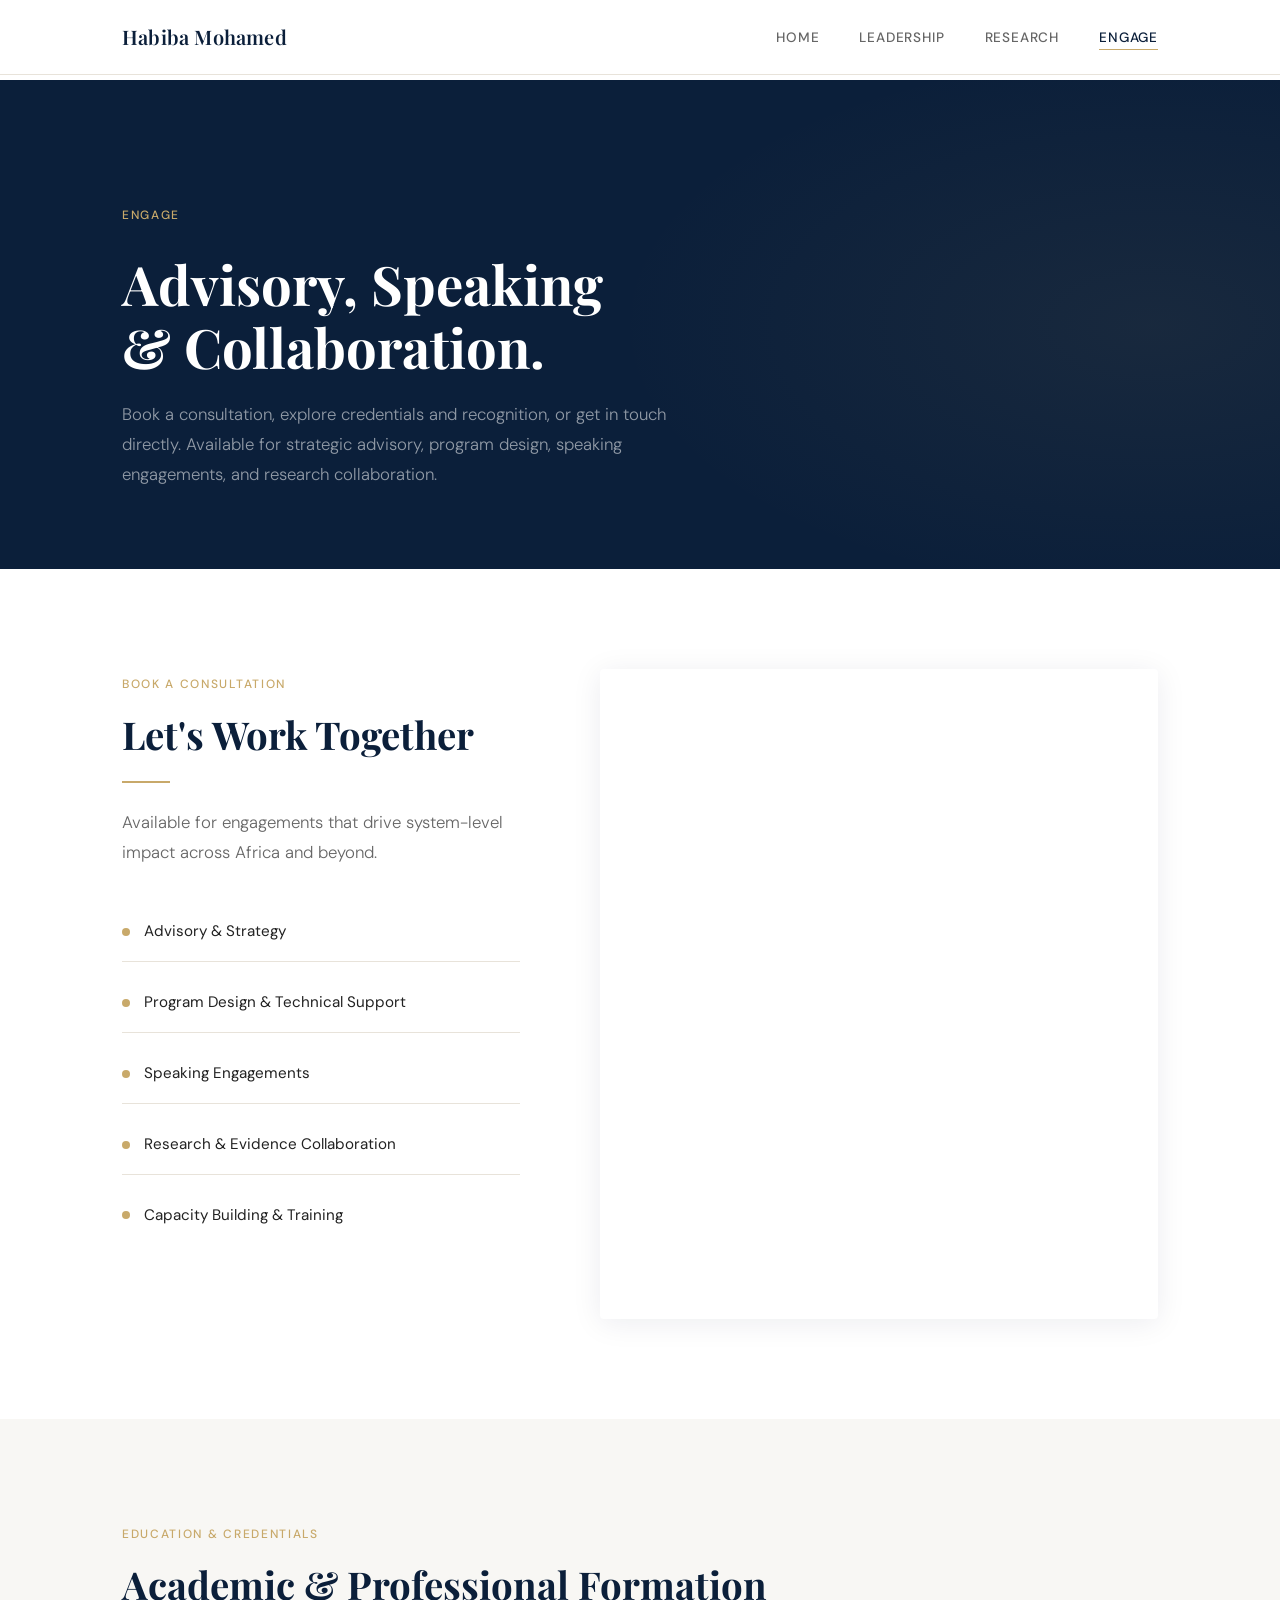
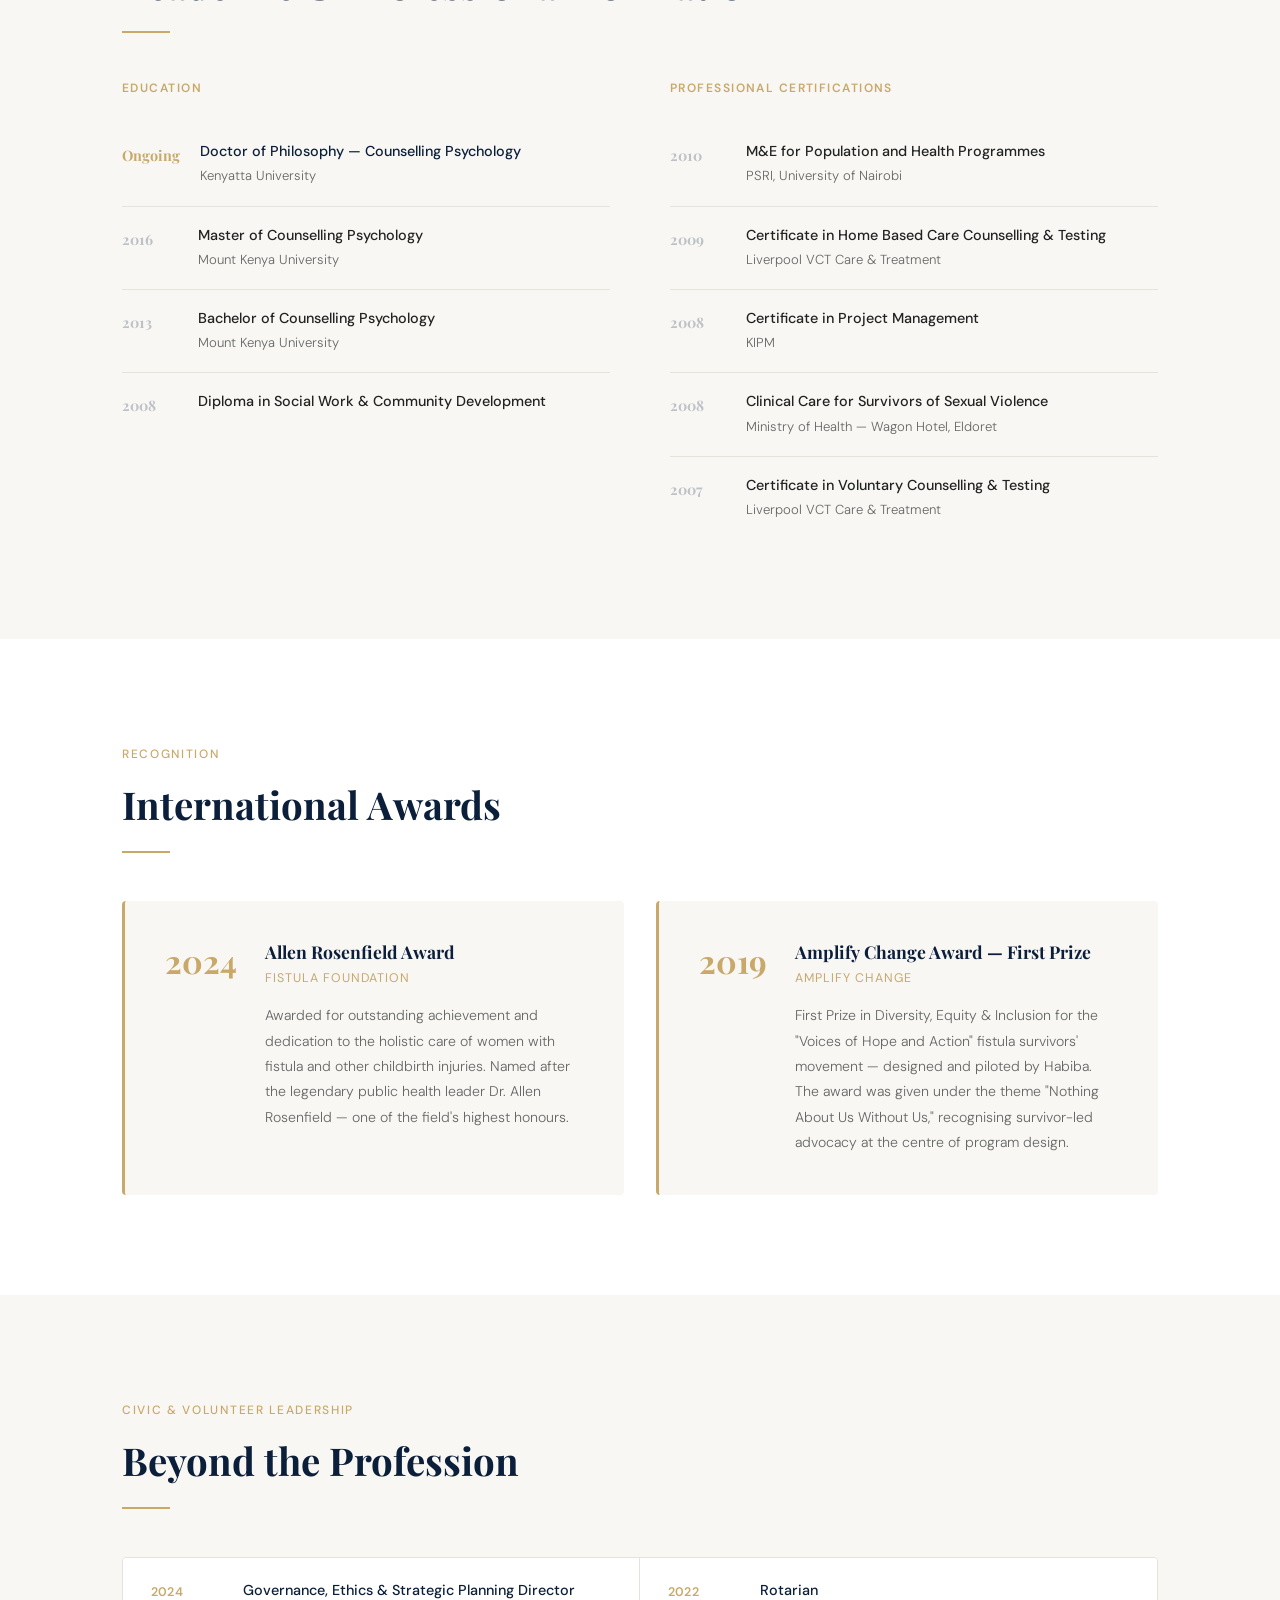
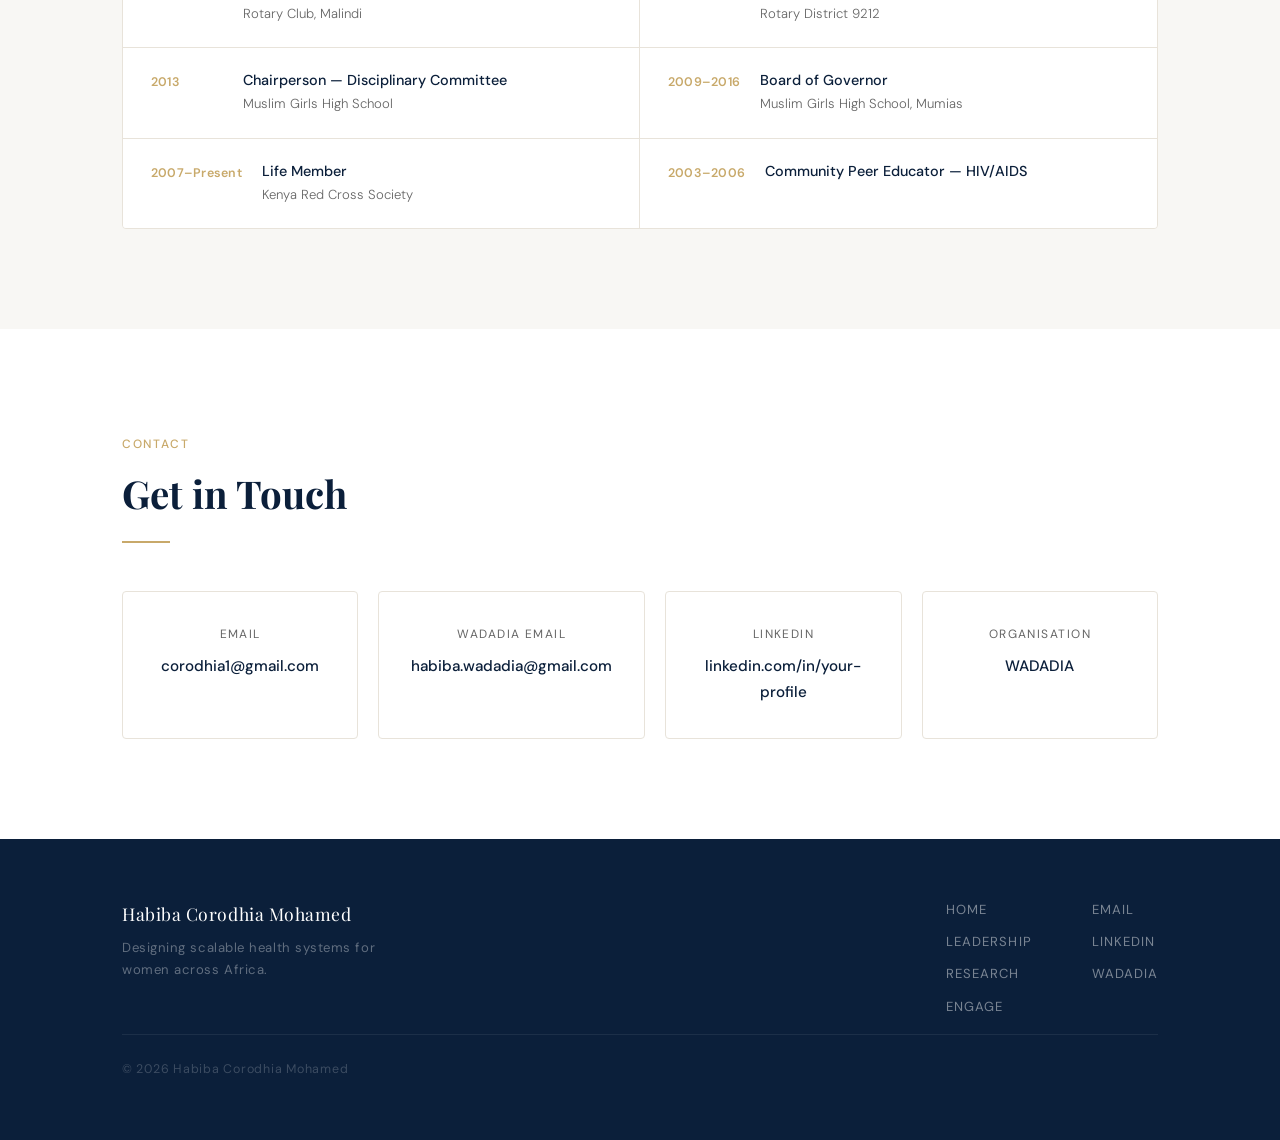
==== engage.html @ aa52023c "added the resume content" ====
<!DOCTYPE html>
<html lang="en">
<head>
  <meta charset="UTF-8" />
  <meta name="viewport" content="width=device-width, initial-scale=1.0" />
  <meta name="description" content="Habiba Corodhia Mohamed — Book a consultation, explore credentials, awards, and get in touch." />
  <title>Engage — Habiba Corodhia Mohamed</title>
  <link rel="stylesheet" href="css/styles.css" />
</head>
<body>
  <!-- Slide-in mobile sidebar -->
  <div class="mobile-sidebar-overlay" id="sidebarOverlay"></div>
  <aside class="mobile-sidebar" id="mobileSidebar">
    <button class="mobile-sidebar-close" id="sidebarClose" aria-label="Close menu">&times;</button>
    <ul class="mobile-sidebar-nav">
      <li><a href="index.html">Home</a></li>
      <li><a href="leadership.html">Leadership</a></li>
      <li><a href="research.html">Research</a></li>
      <li><a href="engage.html">Engage</a></li>
    </ul>
  </aside>
  
  <!-- HEADER -->
  <header class="header">
    <div class="container nav">
      <span class="nav-brand">Habiba Mohamed</span>
      <button class="nav-toggle" aria-label="Toggle navigation">
      <span></span>
      <span></span>
      <span></span>
    </button>
      <ul class="nav-links">
        <li><a href="index.html">Home</a></li>
        <li><a href="leadership.html">Leadership</a></li>
        <li><a href="research.html">Research</a></li>
        <li><a href="engage.html">Engage</a></li>
      </ul>
    </div>
  </header>

  <main>

    <!-- PAGE HERO -->
    <section class="page-hero">
      <div class="container">
        <span class="section-label">Engage</span>
        <h1 class="page-hero-title">
          Advisory, Speaking<br>&amp; Collaboration.
        </h1>
        <p class="page-hero-sub">
          Book a consultation, explore credentials and recognition, or get in touch directly. Available for strategic advisory, program design, speaking engagements, and research collaboration.
        </p>
      </div>
    </section>

    <!-- BOOKING -->
    <section class="section-white">
      <div class="container">
        <div class="booking-inner">

          <div class="booking-info">
            <span class="section-label">Book a Consultation</span>
            <h2 class="section-title">Let's Work Together</h2>
            <div class="divider"></div>
            <p class="section-sub">
              Available for engagements that drive system-level impact across Africa and beyond.
            </p>

            <div class="booking-services">
              <div class="booking-service">
                <span class="booking-service-icon"></span>
                Advisory &amp; Strategy
              </div>
              <div class="booking-service">
                <span class="booking-service-icon"></span>
                Program Design &amp; Technical Support
              </div>
              <div class="booking-service">
                <span class="booking-service-icon"></span>
                Speaking Engagements
              </div>
              <div class="booking-service">
                <span class="booking-service-icon"></span>
                Research &amp; Evidence Collaboration
              </div>
              <div class="booking-service">
                <span class="booking-service-icon"></span>
                Capacity Building &amp; Training
              </div>
            </div>
          </div>

          <div class="zoom-scheduler-wrap">
            <!-- Replace with actual Zoom Scheduler booking URL -->
            <iframe
              src="https://scheduler.zoom.us/habiba-mohamed-in3ov9/40mins-consultation-support-and-mentorship-with-habiba?embed=true" 
              allow="camera; microphone"
              scrolling="no"
              frameborder="0"
              title="Book a consultation with Habiba Corodhia Mohamed"
              loading="lazy"
              allowfullscreen>
            </iframe>
          </div>

        </div>
      </div>
    </section>

    <!-- EDUCATION & CREDENTIALS -->
    <section class="resp-section">
      <div class="container">
        <span class="section-label">Education &amp; Credentials</span>
        <h2 class="section-title">Academic &amp; Professional Formation</h2>
        <div class="divider"></div>

        <div class="credentials-grid">

          <div class="credentials-col">
            <h4 class="credentials-col-title">Education</h4>

            <div class="credential-item credential-item--active">
              <div class="credential-year">Ongoing</div>
              <div class="credential-body">
                <strong>Doctor of Philosophy — Counselling Psychology</strong>
                <span>Kenyatta University</span>
              </div>
            </div>

            <div class="credential-item">
              <div class="credential-year">2016</div>
              <div class="credential-body">
                <strong>Master of Counselling Psychology</strong>
                <span>Mount Kenya University</span>
              </div>
            </div>

            <div class="credential-item">
              <div class="credential-year">2013</div>
              <div class="credential-body">
                <strong>Bachelor of Counselling Psychology</strong>
                <span>Mount Kenya University</span>
              </div>
            </div>

            <div class="credential-item">
              <div class="credential-year">2008</div>
              <div class="credential-body">
                <strong>Diploma in Social Work &amp; Community Development</strong>
                <span></span>
              </div>
            </div>

          </div>

          <div class="credentials-col">
            <h4 class="credentials-col-title">Professional Certifications</h4>

            <div class="credential-item">
              <div class="credential-year">2010</div>
              <div class="credential-body">
                <strong>M&amp;E for Population and Health Programmes</strong>
                <span>PSRI, University of Nairobi</span>
              </div>
            </div>

            <div class="credential-item">
              <div class="credential-year">2009</div>
              <div class="credential-body">
                <strong>Certificate in Home Based Care Counselling &amp; Testing</strong>
                <span>Liverpool VCT Care &amp; Treatment</span>
              </div>
            </div>

            <div class="credential-item">
              <div class="credential-year">2008</div>
              <div class="credential-body">
                <strong>Certificate in Project Management</strong>
                <span>KIPM</span>
              </div>
            </div>

            <div class="credential-item">
              <div class="credential-year">2008</div>
              <div class="credential-body">
                <strong>Clinical Care for Survivors of Sexual Violence</strong>
                <span>Ministry of Health — Wagon Hotel, Eldoret</span>
              </div>
            </div>

            <div class="credential-item">
              <div class="credential-year">2007</div>
              <div class="credential-body">
                <strong>Certificate in Voluntary Counselling &amp; Testing</strong>
                <span>Liverpool VCT Care &amp; Treatment</span>
              </div>
            </div>

          </div>

        </div>
      </div>
    </section>

    <!-- AWARDS -->
    <section class="section-white">
      <div class="container">
        <span class="section-label">Recognition</span>
        <h2 class="section-title">International Awards</h2>
        <div class="divider"></div>

        <div class="awards-full-grid">

          <div class="award-full-item">
            <div class="award-full-year">2024</div>
            <div class="award-full-body">
              <h3>Allen Rosenfield Award</h3>
              <p class="award-full-org">Fistula Foundation</p>
              <p class="award-full-desc">Awarded for outstanding achievement and dedication to the holistic care of women with fistula and other childbirth injuries. Named after the legendary public health leader Dr. Allen Rosenfield — one of the field's highest honours.</p>
            </div>
          </div>

          <div class="award-full-item">
            <div class="award-full-year">2019</div>
            <div class="award-full-body">
              <h3>Amplify Change Award — First Prize</h3>
              <p class="award-full-org">Amplify Change</p>
              <p class="award-full-desc">First Prize in Diversity, Equity &amp; Inclusion for the "Voices of Hope and Action" fistula survivors' movement — designed and piloted by Habiba. The award was given under the theme "Nothing About Us Without Us," recognising survivor-led advocacy at the centre of program design.</p>
            </div>
          </div>

        </div>
      </div>
    </section>

    <!-- VOLUNTEER & CIVIC LEADERSHIP -->
    <section class="resp-section">
      <div class="container">
        <span class="section-label">Civic &amp; Volunteer Leadership</span>
        <h2 class="section-title">Beyond the Profession</h2>
        <div class="divider"></div>

        <div class="volunteer-grid">

          <div class="volunteer-item">
            <span class="volunteer-year">2024</span>
            <div class="volunteer-body">
              <strong>Governance, Ethics &amp; Strategic Planning Director</strong>
              <span>Rotary Club, Malindi</span>
            </div>
          </div>

          <div class="volunteer-item">
            <span class="volunteer-year">2022</span>
            <div class="volunteer-body">
              <strong>Rotarian</strong>
              <span>Rotary District 9212</span>
            </div>
          </div>

          <div class="volunteer-item">
            <span class="volunteer-year">2013</span>
            <div class="volunteer-body">
              <strong>Chairperson — Disciplinary Committee</strong>
              <span>Muslim Girls High School</span>
            </div>
          </div>

          <div class="volunteer-item">
            <span class="volunteer-year">2009–2016</span>
            <div class="volunteer-body">
              <strong>Board of Governor</strong>
              <span>Muslim Girls High School, Mumias</span>
            </div>
          </div>

          <div class="volunteer-item">
            <span class="volunteer-year">2007–Present</span>
            <div class="volunteer-body">
              <strong>Life Member</strong>
              <span>Kenya Red Cross Society</span>
            </div>
          </div>

          <div class="volunteer-item">
            <span class="volunteer-year">2003–2006</span>
            <div class="volunteer-body">
              <strong>Community Peer Educator — HIV/AIDS</strong>
              <span></span>
            </div>
          </div>

        </div>
      </div>
    </section>

    <!-- CONTACT -->
    <section class="section-white">
      <div class="container">
        <span class="section-label">Contact</span>
        <h2 class="section-title">Get in Touch</h2>
        <div class="divider"></div>

        <div class="contact-grid">

          <a href="mailto:corodhia1@gmail.com" class="contact-item">
            <p class="contact-item-label">Email</p>
            <p class="contact-item-value">corodhia1@gmail.com</p>
          </a>

          <a href="mailto:habiba.wadadia@gmail.com" class="contact-item">
            <p class="contact-item-label">WADADIA Email</p>
            <p class="contact-item-value">habiba.wadadia@gmail.com</p>
          </a>

          <a href="https://www.linkedin.com/in/habiba-corodhia-mohamed-b28a0b81/" class="contact-item" target="_blank" rel="noopener">
            <p class="contact-item-label">LinkedIn</p>
            <p class="contact-item-value">linkedin.com/in/your-profile</p>
          </a>

          <a href="https://wadadia-nonprofits.org" class="contact-item" target="_blank" rel="noopener">
            <p class="contact-item-label">Organisation</p>
            <p class="contact-item-value">WADADIA</p>
          </a>

        </div>
      </div>
    </section>

  </main>

  <!-- FOOTER -->
  <footer class="footer">
    <div class="container footer-inner">
      <div class="footer-brand">
        <span class="footer-name">Habiba Corodhia Mohamed</span>
        <p class="footer-tagline">Designing scalable health systems for women across Africa.</p>
      </div>
      <nav class="footer-nav">
        <a href="index.html">Home</a>
        <a href="leadership.html">Leadership</a>
        <a href="research.html">Research</a>
        <a href="engage.html">Engage</a>
      </nav>
      <div class="footer-social">
        <a href="mailto:corodhia1@gmail.com" aria-label="Email">Email</a>
        <a href="https://www.linkedin.com/in/habiba-corodhia-mohamed-b28a0b81/" target="_blank" rel="noopener" aria-label="LinkedIn">LinkedIn</a>
        <a href="https://wadadia-nonprofits.org" target="_blank" rel="noopener" aria-label="WADADIA">WADADIA</a>
      </div>
      <p class="footer-copy">© 2026 Habiba Corodhia Mohamed</p>
    </div>
  </footer>

  <script src="js/main.js"></script>
</body>
</html>
---- css/styles.css ----
@import url('https://fonts.googleapis.com/css2?family=Playfair+Display:ital,wght@0,400;0,600;0,700;1,400&family=DM+Sans:wght@300;400;500&display=swap');

:root {
  --primary: #0b1f3a;
  --accent: #c8a96a;
  --text: #222;
  --muted: #666;
  --bg: #ffffff;
  --bg-soft: #f8f7f4;
  --border: #e8e3da;
}

*, *::before, *::after {
  box-sizing: border-box;
  margin: 0;
  padding: 0;
}

html {
  scroll-behavior: smooth;
}

body {
  font-family: 'DM Sans', sans-serif;
  color: var(--text);
  line-height: 1.7;
  background: var(--bg);
}

h1, h2, h3, h4 {
  font-family: 'Playfair Display', serif;
  line-height: 1.2;
}

a {
  text-decoration: none;
  color: inherit;
}

img {
  max-width: 100%;
  display: block;
}

.container {
  max-width: 1100px;
  margin: auto;
  padding: 0 32px;
}

section {
  padding: 100px 0;
}

/* ── GRID ── */
.grid-2 {
  display: grid;
  grid-template-columns: 1fr 1fr;
  gap: 48px;
}

.grid-3 {
  display: grid;
  grid-template-columns: repeat(3, 1fr);
  gap: 28px;
}

/* ── CARDS ── */
.card {
  padding: 36px;
  background: white;
  box-shadow: 0 2px 24px rgba(11, 31, 58, 0.06);
  border-radius: 4px;
  border-top: 3px solid var(--accent);
  opacity: 0;
  transform: translateY(28px);
  transition: opacity 0.6s ease, transform 0.6s ease;
}

.card.show {
  opacity: 1;
  transform: translateY(0);
}

.card h3 {
  font-size: 1.2rem;
  color: var(--primary);
  margin-bottom: 14px;
}

.card p {
  color: var(--muted);
  font-size: 0.95rem;
  font-weight: 300;
}

/* ── BUTTONS ── */
.btn {
  display: inline-block;
  padding: 13px 28px;
  font-family: 'DM Sans', sans-serif;
  font-size: 0.9rem;
  font-weight: 500;
  letter-spacing: 0.04em;
  text-transform: uppercase;
  border-radius: 2px;
  transition: all 0.25s ease;
  cursor: pointer;
  border: none;
}

.btn-primary {
  background: var(--primary);
  color: white;
}

.btn-primary:hover {
  background: #0f2d54;
  transform: translateY(-1px);
  box-shadow: 0 6px 20px rgba(11, 31, 58, 0.2);
}

.btn-outline {
  border: 1.5px solid var(--primary);
  color: var(--primary);
  background: transparent;
}

.btn-outline:hover {
  background: var(--primary);
  color: white;
  transform: translateY(-1px);
}

/* ── HEADER / NAV ── */
.header {
  position: fixed;
  top: 0;
  left: 0;
  right: 0;
  z-index: 100;
  background: rgba(255, 255, 255, 0.95);
  -webkit-backdrop-filter: blur(10px);
  backdrop-filter: blur(10px);
  border-bottom: 1px solid var(--border);
  transition: box-shadow 0.3s ease;
}

.header.scrolled {
  box-shadow: 0 2px 20px rgba(11, 31, 58, 0.08);
}

.nav {
  display: flex;
  align-items: center;
  justify-content: space-between;
  padding-top: 20px;
  padding-bottom: 20px;
}

.nav-brand {
  font-family: 'Playfair Display', serif;
  font-size: 1.25rem;
  color: var(--primary);
  font-weight: 600;
  letter-spacing: 0.01em;
}

.nav-links {
  display: flex;
  gap: 40px;
  list-style: none;
}

.nav-links a {
  font-size: 0.85rem;
  font-weight: 500;
  letter-spacing: 0.06em;
  text-transform: uppercase;
  color: var(--muted);
  transition: color 0.2s;
  position: relative;
}

.nav-links a::after {
  content: '';
  position: absolute;
  bottom: -4px;
  left: 0;
  width: 0;
  height: 1.5px;
  background: var(--accent);
  transition: width 0.3s ease;
}

.nav-links a:hover,
.nav-links a.active {
  color: var(--primary);
}

.nav-links a:hover::after,
.nav-links a.active::after {
  width: 100%;
}

/* ── HAMBURGER TOGGLE (mobile) ── */
/* Show a visible, clickable button with border */
.nav-toggle {
  display: none;                    /* hidden on desktop */
  flex-direction: column;
  justify-content: center;
  align-items: center;
  gap: 5px;
  width: 40px;
  height: 40px;
  background: none;
  border: 1px solid var(--border);
  border-radius: 4px;
  cursor: pointer;
  padding: 8px;
  z-index: 1100;                   /* above sidebar overlay */
  transition: border-color 0.2s;
}

.nav-toggle:hover {
  border-color: var(--accent);
}

.nav-toggle span {
  display: block;
  width: 22px;
  height: 2px;
  background: var(--primary);
  border-radius: 1px;
  transition: all 0.3s ease;
  transform-origin: center;
}

/* Hamburger animation when open */
.nav-toggle--open span:nth-child(1) {
  transform: translateY(7px) rotate(45deg);
}

.nav-toggle--open span:nth-child(2) {
  opacity: 0;
}

.nav-toggle--open span:nth-child(3) {
  transform: translateY(-7px) rotate(-45deg);
}

/* Show hamburger only on mobile & hide desktop nav */
@media (max-width: 768px) {
  .nav-toggle {
    display: flex;
  }
  
  .nav-links {
    display: none !important;
  }
}

/* ── SLIDE-IN MOBILE SIDEBAR ── */
/* Overlay & sidebar are direct children of body – no stacking context issues */
.mobile-sidebar-overlay {
  position: fixed;
  inset: 0;
  background: rgba(0, 0, 0, 0.4);
  z-index: 999;
  opacity: 0;
  visibility: hidden;
  transition: opacity 0.3s ease, visibility 0.3s ease;
}

.mobile-sidebar-overlay.show {
  opacity: 1;
  visibility: visible;
}

.mobile-sidebar {
  position: fixed;
  top: 0;
  right: 0;
  bottom: 0;
  width: 300px;
  max-width: 85vw;
  background: white;
  z-index: 1000;
  transform: translateX(100%);
  transition: transform 0.35s cubic-bezier(0.4, 0, 0.2, 1);
  padding: 80px 32px 32px;
  box-shadow: -4px 0 20px rgba(0, 0, 0, 0.1);
}

.mobile-sidebar.open {
  transform: translateX(0);
}

.mobile-sidebar-close {
  position: absolute;
  top: 20px;
  right: 24px;
  background: none;
  border: none;
  font-size: 2rem;
  color: var(--primary);
  cursor: pointer;
  line-height: 1;
  padding: 0;
}

.mobile-sidebar-nav {
  list-style: none;
  padding: 0;
  display: flex;
  flex-direction: column;
  gap: 24px;
}

.mobile-sidebar-nav a {
  font-size: 1.25rem;
  font-weight: 500;
  color: var(--primary);
  text-decoration: none;
  letter-spacing: 0.04em;
  transition: color 0.2s;
}

.mobile-sidebar-nav a:hover,
.mobile-sidebar-nav a.active {
  color: var(--accent);
}

/* Hide sidebar completely on desktop */
@media (min-width: 769px) {
  .mobile-sidebar,
  .mobile-sidebar-overlay {
    display: none;
  }
}

/* ── FOOTER ── */
/* Cleaned duplicate footer – only one grid-based version */
.footer {
  background: var(--primary);
  color: rgba(255, 255, 255, 0.5);
  font-size: 0.85rem;
  letter-spacing: 0.04em;
}

.footer-inner {
  display: grid;
  grid-template-columns: 1fr auto auto;
  grid-template-rows: auto auto;
  gap: 16px 60px;
  align-items: start;
  padding-top: 60px;
  padding-bottom: 60px;
}

.footer-brand {
  grid-column: 1;
  grid-row: 1;
}

.footer-name {
  display: block;
  font-family: 'Playfair Display', serif;
  font-size: 1.1rem;
  color: white;
  margin-bottom: 8px;
}

.footer-tagline {
  font-size: 0.82rem;
  color: rgba(255, 255, 255, 0.35);
  max-width: 280px;
  line-height: 1.7;
}

.footer-nav {
  display: flex;
  flex-direction: column;
  gap: 10px;
}

.footer-nav a {
  font-size: 0.82rem;
  letter-spacing: 0.08em;
  text-transform: uppercase;
  color: rgba(255, 255, 255, 0.45);
  transition: color 0.2s;
  text-decoration: none;
}

.footer-nav a:hover {
  color: var(--accent);
}

.footer-social {
  display: flex;
  flex-direction: column;
  gap: 10px;
}

.footer-social a {
  font-size: 0.82rem;
  letter-spacing: 0.08em;
  text-transform: uppercase;
  color: rgba(255, 255, 255, 0.45);
  transition: color 0.2s;
  text-decoration: none;
}

.footer-social a:hover {
  color: var(--accent);
}

.footer-copy {
  grid-column: 1 / -1;
  grid-row: 2;
  font-size: 0.78rem;
  color: rgba(255, 255, 255, 0.2);
  padding-top: 24px;
  border-top: 1px solid rgba(255, 255, 255, 0.07);
  letter-spacing: 0.06em;
  margin: 0;
}

@media (max-width: 640px) {
  .footer-inner {
    grid-template-columns: 1fr;
    gap: 32px;
  }
}

/* ── SECTION LABEL ── */
.section-label {
  display: inline-block;
  font-size: 0.75rem;
  font-weight: 500;
  letter-spacing: 0.14em;
  text-transform: uppercase;
  color: var(--accent);
  margin-bottom: 16px;
}

.section-title {
  font-size: clamp(1.8rem, 3vw, 2.6rem);
  color: var(--primary);
  margin-bottom: 20px;
}

.section-sub {
  font-size: 1.05rem;
  color: var(--muted);
  font-weight: 300;
  max-width: 560px;
  line-height: 1.8;
}

/* ── DIVIDER ── */
.divider {
  width: 48px;
  height: 2px;
  background: var(--accent);
  margin: 24px 0;
}

/* ── PAGE OFFSET FOR FIXED HEADER ── */
main {
  padding-top: 80px;
}

/* ── RESPONSIVE ── */
@media (max-width: 768px) {
  .grid-2,
  .grid-3 {
    grid-template-columns: 1fr;
  }

  section {
    padding: 70px 0;
  }
}

/* =====================
   PAGE-SPECIFIC STYLES
   ===================== */

/* ── HOME: HERO ── */
.hero {
  min-height: 80vh;
  display: flex;
  align-items: center;
  background: var(--primary);
  position: relative;
  overflow: hidden;
}

.hero::before {
  content: '';
  position: absolute;
  inset: 0;
  background:
    radial-gradient(ellipse 60% 80% at 80% 50%, rgba(200,169,106,0.08) 0%, transparent 70%),
    radial-gradient(ellipse 40% 60% at 10% 80%, rgba(200,169,106,0.05) 0%, transparent 60%);
}

.hero-grid {
  display: grid;
  grid-template-columns: 1fr 420px;
  gap: 80px;
  align-items: center;
  position: relative;
  z-index: 1;
  padding: 80px 0 60px;
}

.hero-eyebrow {
  font-size: 0.78rem;
  font-weight: 500;
  letter-spacing: 0.16em;
  text-transform: uppercase;
  color: var(--accent);
  margin-bottom: 24px;
}

.hero-title {
  font-size: clamp(2.6rem, 5vw, 4rem);
  color: white;
  font-weight: 700;
  margin-bottom: 10px;
  line-height: 1.1;
}

.hero-title em {
  font-style: italic;
  color: var(--accent);
}

.hero-tagline {
  font-size: clamp(1rem, 2vw, 1.3rem);
  color: rgba(255,255,255,0.75);
  font-weight: 300;
  margin: 20px 0;
  line-height: 1.6;
  max-width: 480px;
}

.hero-roles {
  display: flex;
  flex-wrap: wrap;
  gap: 10px;
  margin: 28px 0 40px;
}

.hero-role-tag {
  font-size: 0.8rem;
  letter-spacing: 0.06em;
  text-transform: uppercase;
  color: rgba(255,255,255,0.55);
  border: 1px solid rgba(200,169,106,0.3);
  padding: 6px 14px;
  border-radius: 2px;
}

.hero-buttons {
  display: flex;
  gap: 16px;
  flex-wrap: wrap;
}

.hero-image-block {
  position: relative;
}

.hero-image-frame {
  width: 100%;
  aspect-ratio: 3/4;
  background: rgba(255,255,255,0.04);
  border: 1px solid rgba(200,169,106,0.2);
  border-radius: 4px;
  overflow: hidden;
  display: flex;
  align-items: center;
  justify-content: center;
}

.hero-image-frame img {
  width: 100%;
  height: 100%;
  object-fit: cover;
  object-position: top;
}

.hero-image-placeholder {
  color: rgba(255,255,255,0.15);
  font-size: 0.8rem;
  letter-spacing: 0.1em;
  text-align: center;
}

.hero-stat-bar {
  display: flex;
  gap: 2px;
  margin-top: 20px;
}

.hero-stat {
  flex: 1;
  background: rgba(255,255,255,0.04);
  border: 1px solid rgba(200,169,106,0.15);
  border-radius: 2px;
  padding: 16px 12px;
  text-align: center;
}

.hero-stat-num {
  font-family: 'Playfair Display', serif;
  font-size: 1.5rem;
  color: var(--accent);
  font-weight: 700;
  display: block;
}

.hero-stat-label {
  font-size: 0.7rem;
  letter-spacing: 0.08em;
  text-transform: uppercase;
  color: rgba(255,255,255,0.4);
  margin-top: 4px;
  display: block;
}

@media (max-width: 900px) {
  .hero-grid {
    grid-template-columns: 1fr;
    gap: 50px;
  }

  .hero-image-block {
    display: none;
  }
}

/* ── HOME: ABOUT ── */
.about {
  background: var(--bg-soft);
}

.about-content {
  display: grid;
  grid-template-columns: 1fr 1fr;
  gap: 80px;
  align-items: start;
}

.about-text p {
  color: var(--muted);
  font-weight: 300;
  font-size: 1.05rem;
  margin-bottom: 18px;
  line-height: 1.85;
}

.about-text p:last-child {
  margin-bottom: 0;
}

.about-aside {
  padding-top: 10px;
}

.about-aside-title {
  font-size: 0.75rem;
  letter-spacing: 0.12em;
  text-transform: uppercase;
  color: var(--accent);
  margin-bottom: 20px;
}

.focus-list {
  list-style: none;
}

.focus-list li {
  display: flex;
  align-items: flex-start;
  gap: 14px;
  padding: 14px 0;
  border-bottom: 1px solid var(--border);
  font-size: 0.95rem;
  color: var(--text);
  font-weight: 400;
}

.focus-list li:last-child {
  border-bottom: none;
}

.focus-dot {
  width: 6px;
  height: 6px;
  border-radius: 50%;
  background: var(--accent);
  margin-top: 8px;
  flex-shrink: 0;
}

@media (max-width: 768px) {
  .about-content {
    grid-template-columns: 1fr;
    gap: 48px;
  }
}

/* ── HOME: IMPACT STATS ── */
.impact {
  background: var(--primary);
  padding: 80px 0;
}

.impact-grid {
  display: grid;
  grid-template-columns: repeat(4, 1fr);
  gap: 1px;
  background: rgba(255,255,255,0.08);
  border: 1px solid rgba(255,255,255,0.08);
  border-radius: 4px;
  overflow: hidden;
}

.impact-item {
  background: var(--primary);
  padding: 40px 24px;
  text-align: center;
}

.impact-num {
  font-family: 'Playfair Display', serif;
  font-size: clamp(1.8rem, 3vw, 2.4rem);
  color: var(--accent);
  font-weight: 700;
  display: block;
  margin-bottom: 8px;
}

.impact-label {
  font-size: 0.78rem;
  letter-spacing: 0.08em;
  text-transform: uppercase;
  color: rgba(255,255,255,0.45);
  line-height: 1.5;
}

@media (max-width: 900px) {
  .impact-grid {
    grid-template-columns: repeat(2, 1fr);
  }
}

@media (max-width: 480px) {
  .impact-grid {
    grid-template-columns: 1fr;
  }
}

/* ── HOME: WADADIA HIGHLIGHT ── */
.wadadia {
  background: var(--bg-soft);
}

.wadadia-inner {
  display: grid;
  grid-template-columns: 1fr 1fr;
  gap: 80px;
  align-items: center;
}

.wadadia-badge {
  display: inline-block;
  font-size: 0.75rem;
  letter-spacing: 0.14em;
  text-transform: uppercase;
  background: var(--accent);
  color: white;
  padding: 5px 12px;
  border-radius: 2px;
  margin-bottom: 20px;
}

.wadadia-model {
  margin-top: 36px;
}

.wadadia-model-title {
  font-size: 0.75rem;
  letter-spacing: 0.12em;
  text-transform: uppercase;
  color: var(--muted);
  margin-bottom: 16px;
}

.wadadia-pillars {
  display: flex;
  flex-direction: column;
  gap: 12px;
}

.wadadia-pillar {
  display: flex;
  align-items: center;
  gap: 16px;
  padding: 16px 20px;
  background: white;
  border-left: 3px solid var(--accent);
  border-radius: 2px;
  box-shadow: 0 2px 12px rgba(11,31,58,0.04);
}

.wadadia-pillar-letter {
  font-family: 'Playfair Display', serif;
  font-size: 1.6rem;
  color: var(--accent);
  font-weight: 700;
  line-height: 1;
  min-width: 28px;
}

.wadadia-pillar-text strong {
  display: block;
  font-size: 0.85rem;
  font-weight: 500;
  color: var(--primary);
}

.wadadia-pillar-text span {
  font-size: 0.8rem;
  color: var(--muted);
}

@media (max-width: 768px) {
  .wadadia-inner {
    grid-template-columns: 1fr;
    gap: 48px;
  }
}

/* ── WORK: SYSTEMS ── */
.systems-grid {
  display: grid;
  grid-template-columns: repeat(3, 1fr);
  gap: 28px;
}

/* ── WORK: LEADERSHIP TIMELINE ── */
.leadership {
  background: var(--bg-soft);
}

.timeline {
  position: relative;
  margin-top: 60px;
}

.timeline::before {
  content: '';
  position: absolute;
  left: 0;
  top: 0;
  bottom: 0;
  width: 1px;
  background: var(--border);
}

.timeline-group {
  margin-bottom: 56px;
}

.timeline-org {
  font-family: 'Playfair Display', serif;
  font-size: 1.3rem;
  color: var(--primary);
  margin-bottom: 24px;
  padding-left: 28px;
  position: relative;
}

.timeline-org::before {
  content: '';
  position: absolute;
  left: -5px;
  top: 8px;
  width: 11px;
  height: 11px;
  border-radius: 50%;
  background: var(--accent);
  border: 2px solid white;
  box-shadow: 0 0 0 2px var(--accent);
}

.timeline-roles {
  padding-left: 28px;
  display: flex;
  flex-direction: column;
  gap: 14px;
}

.timeline-role {
  display: flex;
  align-items: flex-start;
  gap: 20px;
  padding: 20px 24px;
  background: white;
  border-radius: 4px;
  box-shadow: 0 2px 12px rgba(11,31,58,0.05);
}

.timeline-role-title {
  font-size: 0.95rem;
  font-weight: 500;
  color: var(--primary);
}

.timeline-role-detail {
  font-size: 0.85rem;
  color: var(--muted);
  margin-top: 4px;
  font-weight: 300;
}

/* ── WORK: CAPABILITIES ── */
.capabilities-grid {
  display: grid;
  grid-template-columns: repeat(4, 1fr);
  gap: 20px;
  margin-top: 48px;
}

.capability-item {
  padding: 28px 24px;
  border: 1px solid var(--border);
  border-radius: 4px;
  transition: border-color 0.25s, box-shadow 0.25s;
}

.capability-item:hover {
  border-color: var(--accent);
  box-shadow: 0 4px 20px rgba(11,31,58,0.06);
}

.capability-item h4 {
  font-family: 'DM Sans', sans-serif;
  font-size: 0.88rem;
  font-weight: 500;
  color: var(--primary);
  line-height: 1.4;
}

@media (max-width: 900px) {
  .capabilities-grid {
    grid-template-columns: repeat(2, 1fr);
  }

  .systems-grid {
    grid-template-columns: 1fr;
  }
}

@media (max-width: 480px) {
  .capabilities-grid {
    grid-template-columns: 1fr;
  }
}

/* ── INSIGHTS: PUBLICATIONS ── */
/* Removed unused .publication-item, .pub-year, .pub-content – using .pub-card instead */

/* ── INSIGHTS: BOOKING ── */
.booking {
  background: var(--bg-soft);
}

.booking-inner {
  display: grid;
  grid-template-columns: 1fr 1.4fr;
  gap: 80px;
  align-items: start;
}

.booking-services {
  margin-top: 36px;
  display: flex;
  flex-direction: column;
  gap: 12px;
}

.booking-service {
  display: flex;
  align-items: center;
  gap: 14px;
  padding: 16px 0;
  border-bottom: 1px solid var(--border);
  font-size: 0.95rem;
  color: var(--text);
}

.booking-service:last-child {
  border-bottom: none;
}

.booking-service-icon {
  width: 8px;
  height: 8px;
  background: var(--accent);
  border-radius: 50%;
  flex-shrink: 0;
}

.calendly-wrap {
  /* Removed old Calendly wrapper – using Zoom instead */
}

/* ── INSIGHTS: CONTACT ── */
.contact-grid {
  display: grid;
  grid-template-columns: repeat(3, 1fr);
  gap: 24px;
  margin-top: 48px;
}

.contact-item {
  padding: 32px;
  border: 1px solid var(--border);
  border-radius: 4px;
  text-align: center;
  transition: border-color 0.25s, box-shadow 0.25s;
  display: block;
  text-decoration: none;
  color: inherit;
  cursor: pointer;
}

.contact-item:hover {
  border-color: var(--accent);
  box-shadow: 0 4px 24px rgba(11,31,58,0.06);
}

.contact-item:hover .contact-item-value {
  color: var(--accent);
}

.contact-item-label {
  font-size: 0.75rem;
  letter-spacing: 0.12em;
  text-transform: uppercase;
  color: var(--muted);
  margin-bottom: 10px;
}

.contact-item-value {
  font-size: 0.95rem;
  color: var(--primary);
  font-weight: 500;
  transition: color 0.25s;
}

@media (max-width: 600px) {
  .contact-grid {
    grid-template-columns: 1fr;
  }
}

/* ── HERO OUTLINE BUTTON (dark bg variant) ── */
.btn-hero-outline {
  border: 1.5px solid rgba(255, 255, 255, 0.3);
  color: rgba(255, 255, 255, 0.8);
  background: transparent;
  border-radius: 2px;
}

.btn-hero-outline:hover {
  background: rgba(255, 255, 255, 0.08);
  border-color: rgba(255, 255, 255, 0.6);
  color: white;
  transform: translateY(-1px);
}

/* ── HERO IMAGE PLACEHOLDER ── */
.hero-image-placeholder {
  display: none;
  color: rgba(255, 255, 255, 0.15);
  font-size: 0.8rem;
  letter-spacing: 0.1em;
  text-align: center;
  align-items: center;
  justify-content: center;
  width: 100%;
  height: 100%;
}

/* ── AWARDS STRIP ── */
.awards-strip {
  background: var(--primary);
  padding: 48px 0;
  border-top: 1px solid rgba(255, 255, 255, 0.06);
}

.awards-strip-inner {
  display: flex;
  align-items: center;
  gap: 48px;
  flex-wrap: wrap;
}

.awards-strip-label {
  font-size: 0.72rem;
  letter-spacing: 0.14em;
  text-transform: uppercase;
  color: var(--accent);
  white-space: nowrap;
  flex-shrink: 0;
}

.awards-list {
  display: flex;
  align-items: center;
  gap: 32px;
  flex-wrap: wrap;
  flex: 1;
}

.award-item {
  display: flex;
  align-items: flex-start;
  gap: 16px;
}

.award-year {
  font-family: 'Playfair Display', serif;
  font-size: 1.3rem;
  color: var(--accent);
  font-weight: 700;
  line-height: 1;
  flex-shrink: 0;
  padding-top: 2px;
}

.award-detail {
  display: flex;
  flex-direction: column;
  gap: 4px;
}

.award-detail strong {
  font-size: 0.9rem;
  font-weight: 600;
  color: white;
}

.award-detail span {
  font-size: 0.8rem;
  color: rgba(255, 255, 255, 0.45);
  line-height: 1.5;
  max-width: 320px;
}

.award-divider {
  width: 1px;
  height: 40px;
  background: rgba(255, 255, 255, 0.12);
  flex-shrink: 0;
}

@media (max-width: 768px) {
  .awards-strip-inner {
    flex-direction: column;
    align-items: flex-start;
    gap: 24px;
  }

  .award-divider {
    width: 40px;
    height: 1px;
  }
}

/* ── SIGNATURE ACHIEVEMENTS ── */
.achievements {
  background: var(--bg);
  padding: 100px 0;
}

.achievements-grid {
  display: grid;
  grid-template-columns: repeat(2, 1fr);
  gap: 28px;
  margin-top: 48px;
}

.achievement-icon {
  font-size: 1.8rem;
  margin-bottom: 16px;
  display: block;
  line-height: 1;
}

.achievements-grid .card h3 {
  font-size: 1.1rem;
  margin-bottom: 12px;
}

.achievements-grid .card p {
  font-size: 0.92rem;
  line-height: 1.8;
}

@media (max-width: 640px) {
  .achievements-grid {
    grid-template-columns: 1fr;
  }
}

/* ── WADADIA CARD (no inline styles) ── */
.wadadia-card {
  border-top-color: var(--primary);
  height: 100%;
}

.wadadia-card-title {
  font-size: 1.4rem;
  margin-bottom: 24px;
}

.wadadia-card-cta {
  margin-top: 36px;
}

/* ══════════════════════════════════════
   NEW PAGE COMPONENTS
   ══════════════════════════════════════ */

/* ── PAGE HERO (shared across inner pages) ── */
.page-hero {
  background: var(--primary);
  padding: 120px 0 80px;
  position: relative;
  overflow: hidden;
}

.page-hero::before {
  content: '';
  position: absolute;
  inset: 0;
  background: radial-gradient(ellipse 60% 80% at 90% 50%, rgba(200,169,106,0.07) 0%, transparent 70%);
}

.page-hero .section-label {
  position: relative;
  z-index: 1;
}

.page-hero-title {
  font-size: clamp(2rem, 5vw, 3.4rem);
  color: white;
  margin-top: 12px;
  max-width: 640px;
  line-height: 1.15;
  position: relative;
  z-index: 1;
}

.page-hero-sub {
  color: rgba(255,255,255,0.55);
  font-size: 1.05rem;
  font-weight: 300;
  margin-top: 20px;
  max-width: 560px;
  line-height: 1.8;
  position: relative;
  z-index: 1;
}

/* ── SECTION BACKGROUNDS ── */
.section-white {
  background: var(--bg);
  padding: 100px 0;
}

.resp-section {
  background: var(--bg-soft);
  padding: 100px 0;
}

/* ── TIMELINE (updated) ── */
.timeline {
  position: relative;
  margin-top: 60px;
}

.timeline::before {
  content: '';
  position: absolute;
  left: 0;
  top: 0;
  bottom: 0;
  width: 1px;
  background: var(--border);
}

.timeline-group {
  margin-bottom: 56px;
}

.timeline-org {
  font-family: 'Playfair Display', serif;
  font-size: 1.2rem;
  color: var(--primary);
  margin-bottom: 20px;
  padding-left: 28px;
  position: relative;
}

.timeline-org::before {
  content: '';
  position: absolute;
  left: -5px;
  top: 7px;
  width: 11px;
  height: 11px;
  border-radius: 50%;
  background: var(--accent);
  border: 2px solid white;
  box-shadow: 0 0 0 2px var(--accent);
}

.timeline-roles {
  padding-left: 28px;
  display: flex;
  flex-direction: column;
  gap: 12px;
}

.timeline-role {
  display: flex;
  align-items: flex-start;
  gap: 20px;
  padding: 20px 24px;
  background: white;
  border-radius: 4px;
  box-shadow: 0 2px 12px rgba(11,31,58,0.05);
}

.timeline-role-meta {
  flex-shrink: 0;
  min-width: 64px;
}

.timeline-duration {
  font-size: 0.75rem;
  letter-spacing: 0.06em;
  text-transform: uppercase;
  color: var(--accent);
  font-weight: 500;
  white-space: nowrap;
}

.timeline-role-title {
  font-size: 0.95rem;
  font-weight: 500;
  color: var(--primary);
  margin-bottom: 6px;
}

.timeline-role-detail {
  font-size: 0.85rem;
  color: var(--muted);
  font-weight: 300;
  line-height: 1.7;
}

/* ── RESPONSIBILITY BLOCKS ── */
.resp-grid {
  display: grid;
  grid-template-columns: repeat(2, 1fr);
  gap: 32px;
  margin-top: 56px;
}

.resp-block {
  background: white;
  border-radius: 4px;
  padding: 36px;
  box-shadow: 0 2px 16px rgba(11,31,58,0.05);
  border-left: 3px solid var(--accent);
}

.resp-block-header {
  display: flex;
  align-items: flex-start;
  gap: 16px;
  margin-bottom: 24px;
}

.resp-number {
  font-family: 'Playfair Display', serif;
  font-size: 1.8rem;
  color: rgba(200, 169, 106, 0.3);
  font-weight: 700;
  line-height: 1;
  flex-shrink: 0;
}

.resp-block-header h3 {
  font-size: 1rem;
  color: var(--primary);
  padding-top: 4px;
  line-height: 1.3;
}

.resp-list {
  list-style: none;
  display: flex;
  flex-direction: column;
  gap: 10px;
}

.resp-list li {
  font-size: 0.88rem;
  color: var(--muted);
  font-weight: 300;
  line-height: 1.65;
  padding-left: 16px;
  position: relative;
}

.resp-list li::before {
  content: '';
  position: absolute;
  left: 0;
  top: 9px;
  width: 5px;
  height: 5px;
  border-radius: 50%;
  background: var(--accent);
}

@media (max-width: 768px) {
  .resp-grid {
    grid-template-columns: 1fr;
  }
}

/* ── COMPETENCY CLUSTERS ── */
.competency-clusters {
  display: grid;
  grid-template-columns: repeat(4, 1fr);
  gap: 24px;
  margin-top: 48px;
}

.competency-cluster {
  border: 1px solid var(--border);
  border-radius: 4px;
  padding: 28px 24px;
  transition: border-color 0.25s, box-shadow 0.25s;
}

.competency-cluster:hover {
  border-color: var(--accent);
  box-shadow: 0 4px 20px rgba(11,31,58,0.06);
}

.competency-cluster-title {
  font-family: 'DM Sans', sans-serif;
  font-size: 0.78rem;
  font-weight: 600;
  letter-spacing: 0.1em;
  text-transform: uppercase;
  color: var(--accent);
  margin-bottom: 20px;
}

.competency-list {
  list-style: none;
  display: flex;
  flex-direction: column;
  gap: 10px;
}

.competency-list li {
  font-size: 0.85rem;
  color: var(--text);
  font-weight: 400;
  line-height: 1.5;
  padding-left: 14px;
  position: relative;
}

.competency-list li::before {
  content: '';
  position: absolute;
  left: 0;
  top: 8px;
  width: 4px;
  height: 4px;
  border-radius: 50%;
  background: var(--primary);
  opacity: 0.3;
}

@media (max-width: 900px) {
  .competency-clusters {
    grid-template-columns: repeat(2, 1fr);
  }
}

@media (max-width: 480px) {
  .competency-clusters {
    grid-template-columns: 1fr;
  }
}

/* ── PAGE CTA BAND ── */
.page-cta {
  background: var(--primary);
  padding: 80px 0;
  text-align: center;
}

.page-cta-title {
  font-size: clamp(1.6rem, 3vw, 2.2rem);
  color: white;
  margin-bottom: 12px;
}

.page-cta-sub {
  color: rgba(255,255,255,0.5);
  font-size: 1rem;
  font-weight: 300;
  margin-bottom: 36px;
}

.btn-cta {
  background: var(--accent);
  color: var(--primary);
  font-weight: 600;
}

.btn-cta:hover {
  background: #d4b678;
  transform: translateY(-1px);
  box-shadow: 0 6px 20px rgba(200,169,106,0.3);
}

/* ── PUBLICATIONS LIST (research page) ── */
.publications-list {
  display: flex;
  flex-direction: column;
  gap: 0;
  margin-top: 48px;
}

.pub-card {
  display: grid;
  grid-template-columns: 100px 1fr;
  gap: 40px;
  padding: 48px 0;
  border-bottom: 1px solid var(--border);
}

.pub-card:first-child {
  padding-top: 0;
}

.pub-card-year {
  font-family: 'Playfair Display', serif;
  font-size: 1.8rem;
  color: rgba(11,31,58,0.12);
  font-weight: 700;
  line-height: 1;
  padding-top: 6px;
}

.pub-theme-tag {
  display: inline-block;
  font-size: 0.72rem;
  letter-spacing: 0.1em;
  text-transform: uppercase;
  background: rgba(200,169,106,0.12);
  color: var(--accent);
  border: 1px solid rgba(200,169,106,0.3);
  padding: 4px 12px;
  border-radius: 2px;
  margin-bottom: 14px;
}

.pub-card-body h3 {
  font-size: 1.15rem;
  color: var(--primary);
  margin-bottom: 8px;
  line-height: 1.35;
}

.pub-journal {
  font-size: 0.8rem;
  letter-spacing: 0.06em;
  text-transform: uppercase;
  color: var(--accent);
  margin-bottom: 14px;
}

.pub-abstract {
  font-size: 0.93rem;
  color: var(--muted);
  font-weight: 300;
  line-height: 1.85;
  margin-bottom: 0;
}

.pub-link {
  display: inline-block;
  margin-top: 20px;
  font-size: 0.85rem;
  font-weight: 500;
  letter-spacing: 0.06em;
  color: var(--accent);
  border-bottom: 1px solid transparent;
  transition: border-color 0.2s;
  text-decoration: none;
}

.pub-link:hover {
  border-bottom-color: var(--accent);
}

@media (max-width: 600px) {
  .pub-card {
    grid-template-columns: 1fr;
    gap: 16px;
  }
}

/* ── TOOLS GRID (research page) ── */
.tools-grid {
  display: grid;
  grid-template-columns: repeat(3, 1fr);
  gap: 24px;
  margin-top: 48px;
}

.tool-tag {
  display: inline-block;
  font-size: 0.7rem;
  letter-spacing: 0.1em;
  text-transform: uppercase;
  color: var(--accent);
  margin-bottom: 12px;
  font-weight: 500;
}

.tools-grid .card h3 {
  font-size: 1rem;
  margin-bottom: 12px;
}

.tools-grid .card p {
  font-size: 0.88rem;
  line-height: 1.8;
}

@media (max-width: 900px) {
  .tools-grid {
    grid-template-columns: repeat(2, 1fr);
  }
}

@media (max-width: 480px) {
  .tools-grid {
    grid-template-columns: 1fr;
  }
}

/* ── THOUGHT LEADERSHIP (research page) ── */
.thought-grid {
  display: grid;
  grid-template-columns: repeat(3, 1fr);
  gap: 32px;
  margin-top: 48px;
}

.thought-item {
  padding: 36px 0;
  border-top: 2px solid var(--border);
  position: relative;
}

.thought-item:first-child {
  border-top-color: var(--accent);
}

.thought-number {
  font-family: 'Playfair Display', serif;
  font-size: 2.4rem;
  color: rgba(200,169,106,0.2);
  font-weight: 700;
  line-height: 1;
  margin-bottom: 16px;
}

.thought-item h3 {
  font-size: 1.1rem;
  color: var(--primary);
  margin-bottom: 14px;
}

.thought-item p {
  font-size: 0.9rem;
  color: var(--muted);
  font-weight: 300;
  line-height: 1.8;
}

@media (max-width: 768px) {
  .thought-grid {
    grid-template-columns: 1fr;
  }
}

/* ── BOOKING (engage page) ── */
/* Cleaned up: removed fixed width for .booking-info, kept flexible */
.booking-info {
  /* no fixed width – it flexes inside the grid */
}

/* ── ZOOM SCHEDULER ── */
/* Fixed double scroll: replaced aspect-ratio with a fixed height */
.zoom-scheduler-wrap {
  background: white;
  border-radius: 4px;
  box-shadow: 0 4px 30px rgba(11,31,58,0.08);
  overflow: hidden;
  height: 650px;          /* Use fixed height to avoid aspect-ratio scroll */
}

.zoom-scheduler-wrap iframe {
  width: 100%;
  height: 100%;
  border: none;
  display: block;
  /* Add scrolling="no" in HTML for further scroll prevention */
}

@media (max-width: 768px) {
  .booking-inner {
    grid-template-columns: 1fr;
    gap: 48px;
  }

  .zoom-scheduler-wrap iframe {
    height: 550px;
  }
}

/* ── CREDENTIALS (engage page) ── */
.credentials-grid {
  display: grid;
  grid-template-columns: repeat(2, 1fr);
  gap: 60px;
  margin-top: 48px;
}

.credentials-col-title {
  font-family: 'DM Sans', sans-serif;
  font-size: 0.75rem;
  letter-spacing: 0.12em;
  text-transform: uppercase;
  color: var(--accent);
  margin-bottom: 28px;
  font-weight: 600;
}

.credential-item {
  display: flex;
  gap: 20px;
  padding: 18px 0;
  border-bottom: 1px solid var(--border);
}

.credential-item:last-child {
  border-bottom: none;
}

.credential-item--active .credential-year {
  color: var(--accent);
}

.credential-item--active .credential-body strong {
  color: var(--primary);
}

.credential-year {
  font-family: 'Playfair Display', serif;
  font-size: 0.9rem;
  font-weight: 700;
  color: rgba(11,31,58,0.25);
  min-width: 56px;
  flex-shrink: 0;
  padding-top: 2px;
}

.credential-body {
  display: flex;
  flex-direction: column;
  gap: 4px;
}

.credential-body strong {
  font-size: 0.9rem;
  font-weight: 500;
  color: var(--text);
  line-height: 1.4;
}

.credential-body span {
  font-size: 0.82rem;
  color: var(--muted);
  font-weight: 300;
}

@media (max-width: 768px) {
  .credentials-grid {
    grid-template-columns: 1fr;
    gap: 40px;
  }
}

/* ── AWARDS FULL (engage page) ── */
.awards-full-grid {
  display: grid;
  grid-template-columns: repeat(2, 1fr);
  gap: 32px;
  margin-top: 48px;
}

.award-full-item {
  display: flex;
  gap: 28px;
  padding: 40px;
  background: var(--bg-soft);
  border-radius: 4px;
  border-left: 3px solid var(--accent);
}

.award-full-year {
  font-family: 'Playfair Display', serif;
  font-size: 2rem;
  color: var(--accent);
  font-weight: 700;
  line-height: 1;
  flex-shrink: 0;
  padding-top: 4px;
}

.award-full-body h3 {
  font-size: 1.1rem;
  color: var(--primary);
  margin-bottom: 6px;
}

.award-full-org {
  font-size: 0.78rem;
  letter-spacing: 0.08em;
  text-transform: uppercase;
  color: var(--accent);
  margin-bottom: 14px;
}

.award-full-desc {
  font-size: 0.88rem;
  color: var(--muted);
  font-weight: 300;
  line-height: 1.8;
}

@media (max-width: 768px) {
  .awards-full-grid {
    grid-template-columns: 1fr;
  }
}

/* ── VOLUNTEER GRID (engage page) ── */
.volunteer-grid {
  display: grid;
  grid-template-columns: repeat(2, 1fr);
  gap: 0;
  margin-top: 48px;
  border: 1px solid var(--border);
  border-radius: 4px;
  overflow: hidden;
}

.volunteer-item {
  display: flex;
  gap: 20px;
  padding: 22px 28px;
  border-bottom: 1px solid var(--border);
  border-right: 1px solid var(--border);
  background: white;
}

.volunteer-item:nth-child(even) {
  border-right: none;
}

.volunteer-item:nth-last-child(-n+2) {
  border-bottom: none;
}

.volunteer-year {
  font-size: 0.78rem;
  font-weight: 600;
  color: var(--accent);
  min-width: 72px;
  flex-shrink: 0;
  padding-top: 2px;
  letter-spacing: 0.02em;
}

.volunteer-body {
  display: flex;
  flex-direction: column;
  gap: 3px;
}

.volunteer-body strong {
  font-size: 0.9rem;
  font-weight: 500;
  color: var(--primary);
  line-height: 1.4;
}

.volunteer-body span {
  font-size: 0.82rem;
  color: var(--muted);
  font-weight: 300;
}

@media (max-width: 640px) {
  .volunteer-grid {
    grid-template-columns: 1fr;
  }

  .volunteer-item {
    border-right: none;
  }

  .volunteer-item:nth-last-child(-n+2) {
    border-bottom: 1px solid var(--border);
  }

  .volunteer-item:last-child {
    border-bottom: none;
  }
}

/* ── CONTACT GRID (4 items on engage page) ── */
.contact-grid {
  display: grid;
  grid-template-columns: repeat(4, 1fr);
  gap: 20px;
  margin-top: 48px;
}

@media (max-width: 900px) {
  .contact-grid {
    grid-template-columns: repeat(2, 1fr);
  }
}

@media (max-width: 480px) {
  .contact-grid {
    grid-template-columns: 1fr;
  }
}
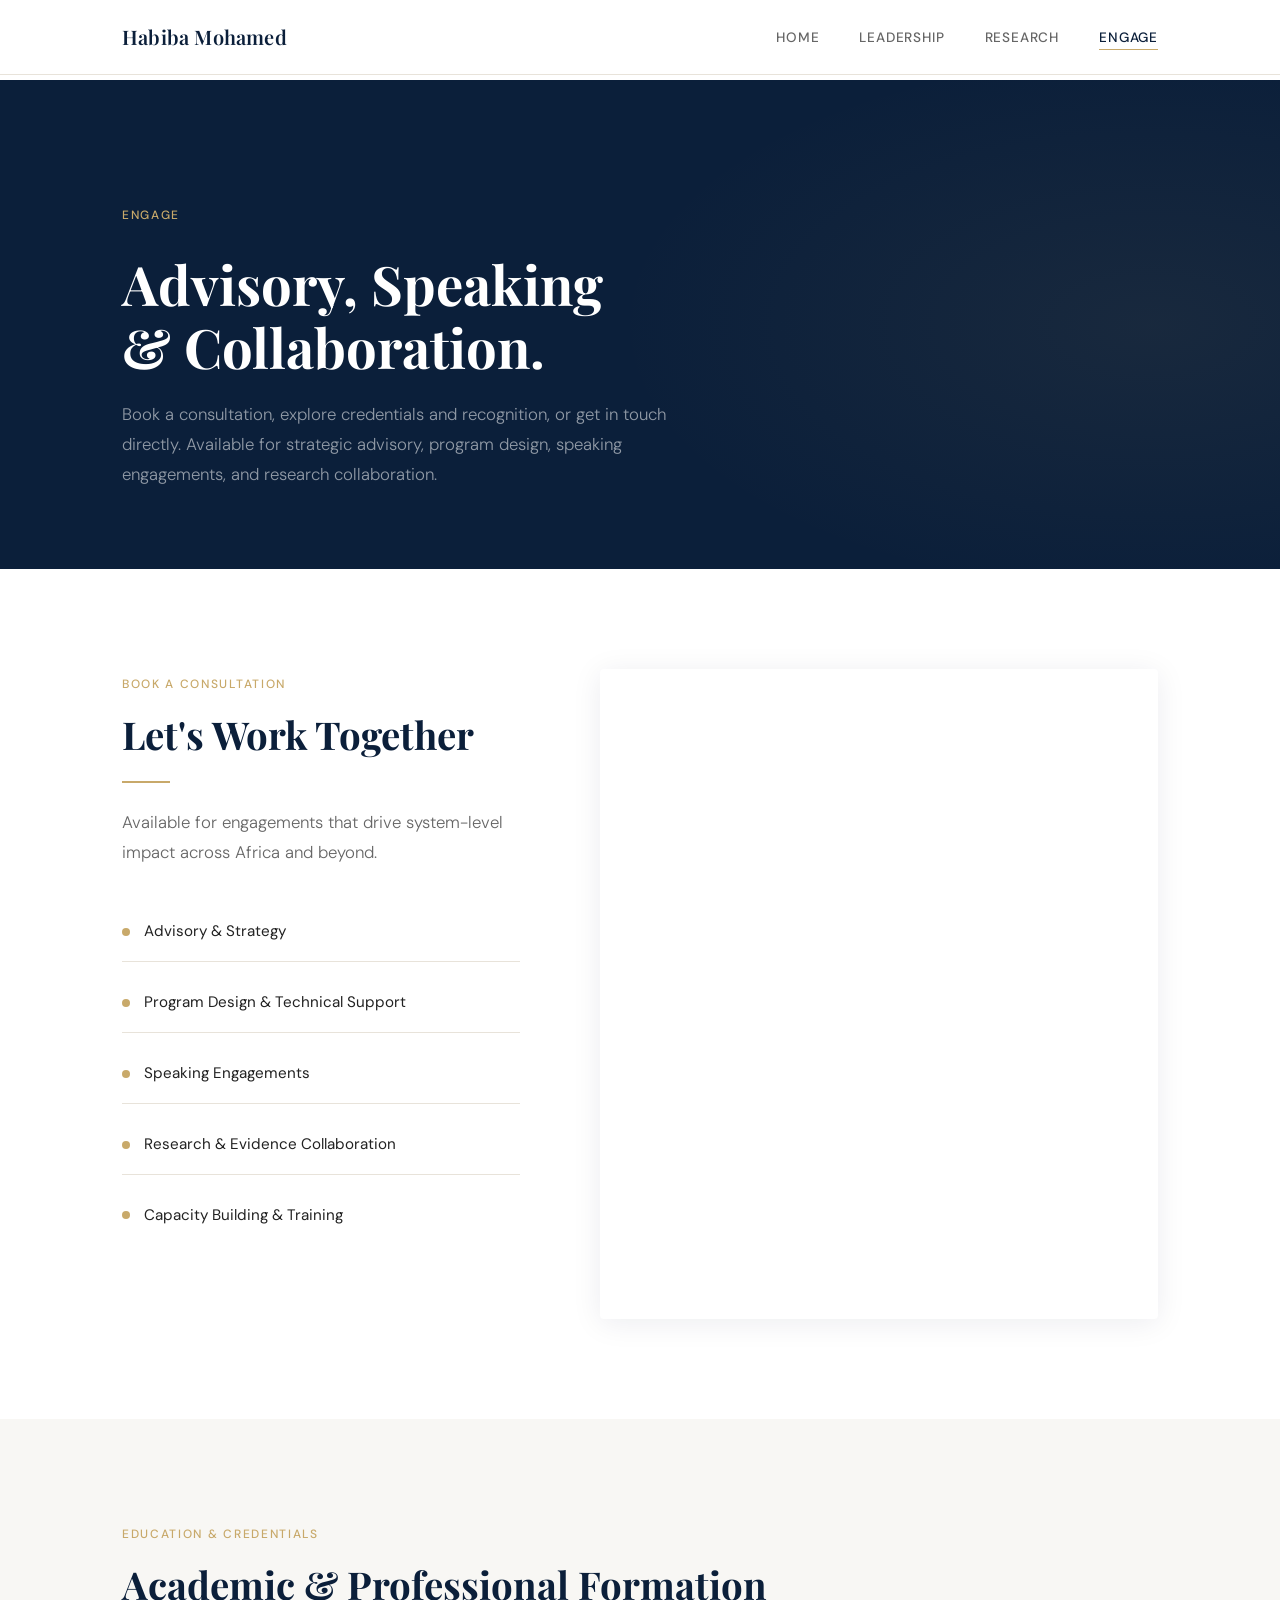
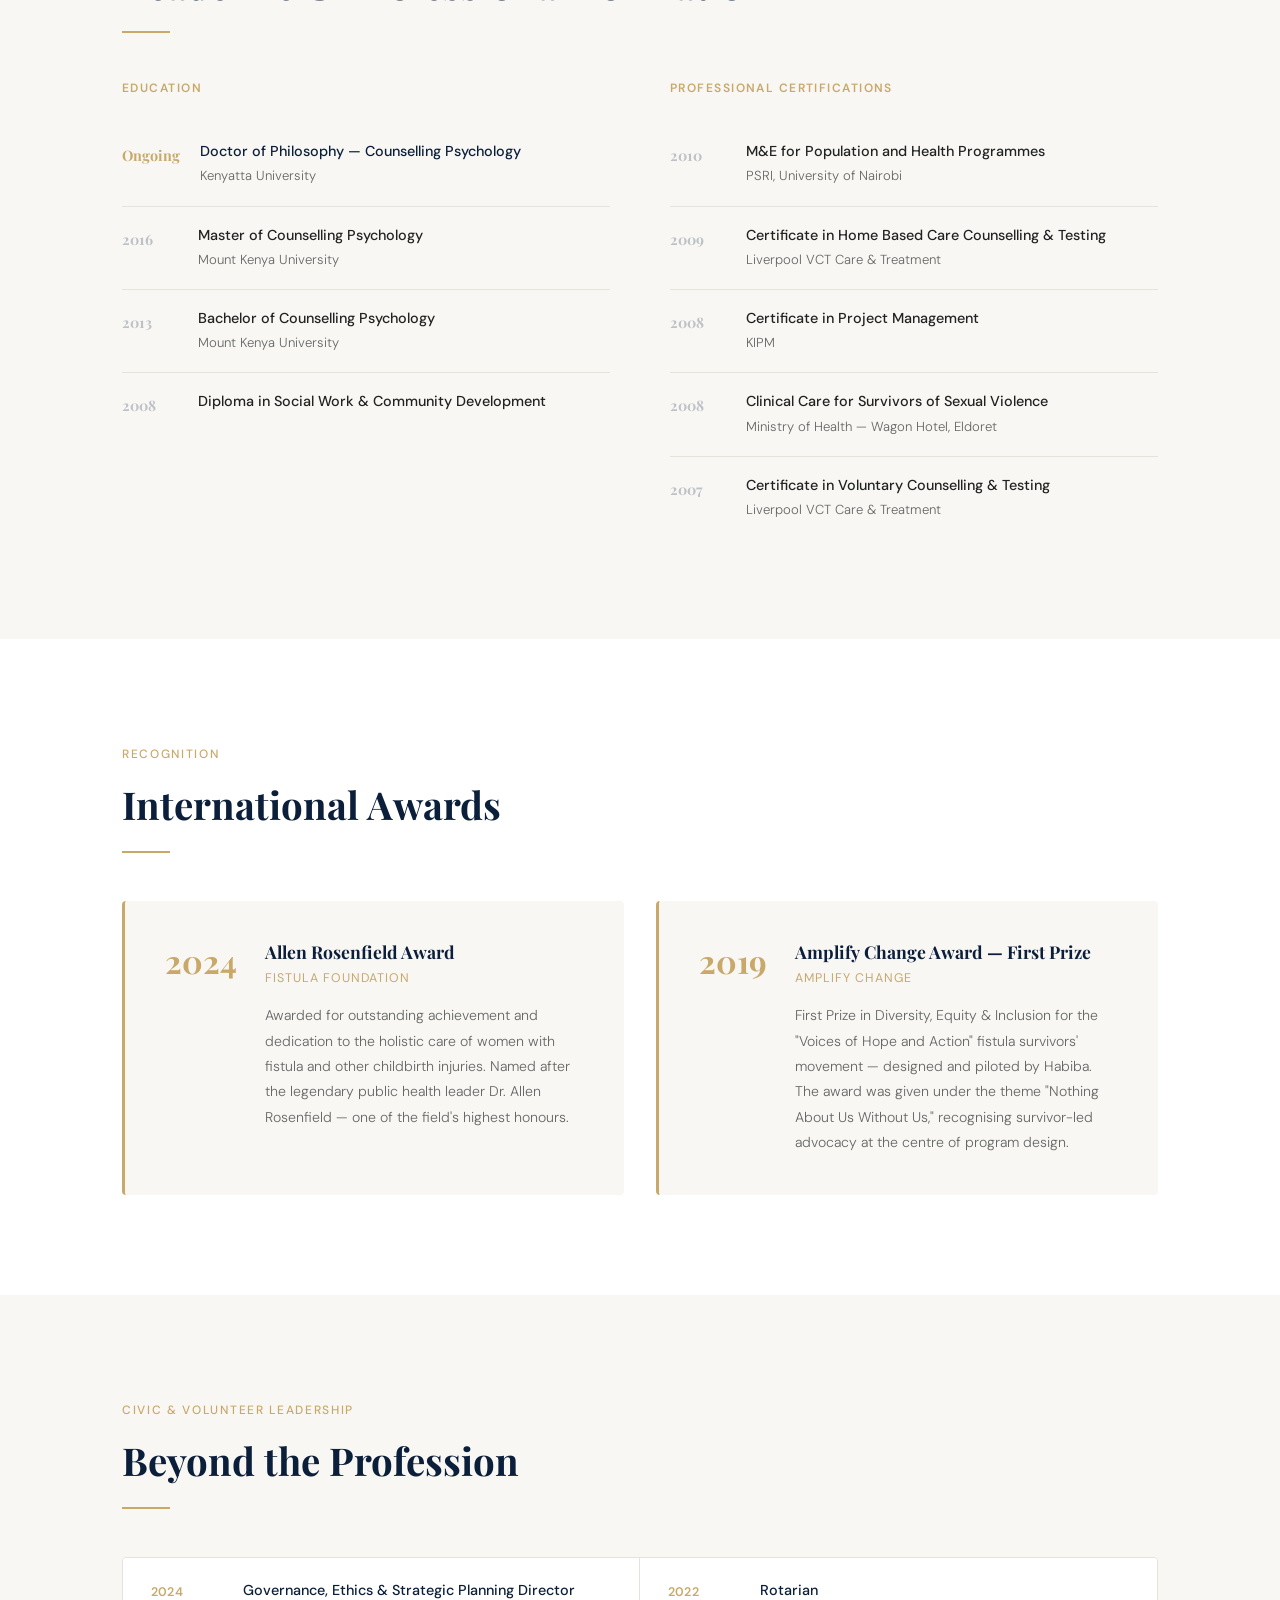
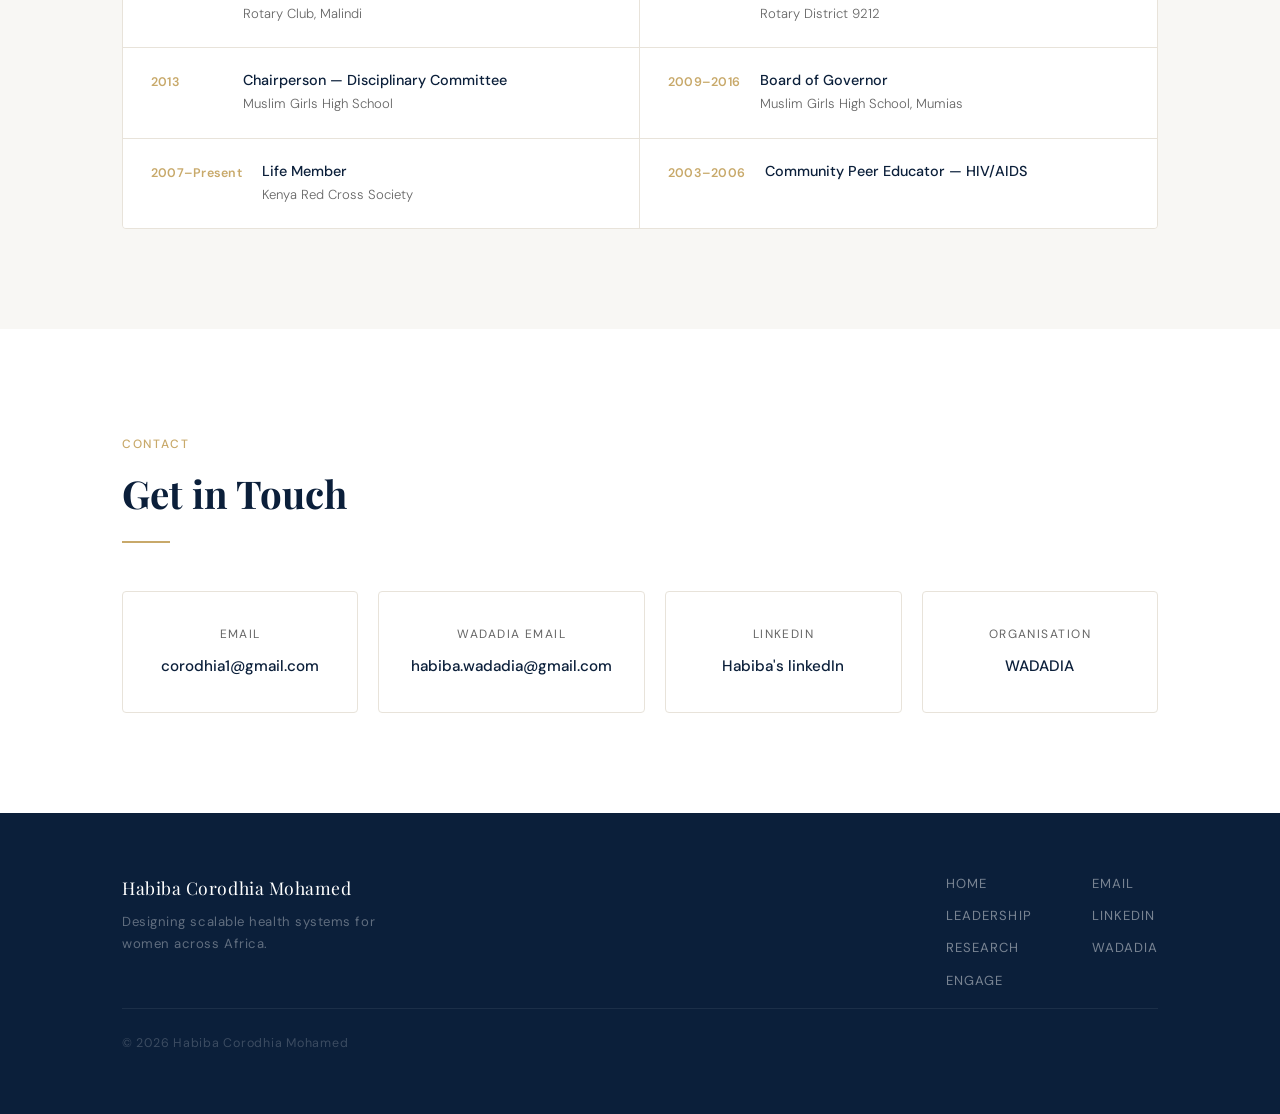
==== commit 586cfd1d: "small text linkedin" ====
--- a/engage.html
+++ b/engage.html
@@ -315,7 +315,7 @@
 
           <a href="https://www.linkedin.com/in/habiba-corodhia-mohamed-b28a0b81/" class="contact-item" target="_blank" rel="noopener">
             <p class="contact-item-label">LinkedIn</p>
-            <p class="contact-item-value">linkedin.com/in/your-profile</p>
+            <p class="contact-item-value">Habiba's linkedIn</p>
           </a>
 
           <a href="https://wadadia-nonprofits.org" class="contact-item" target="_blank" rel="noopener">
